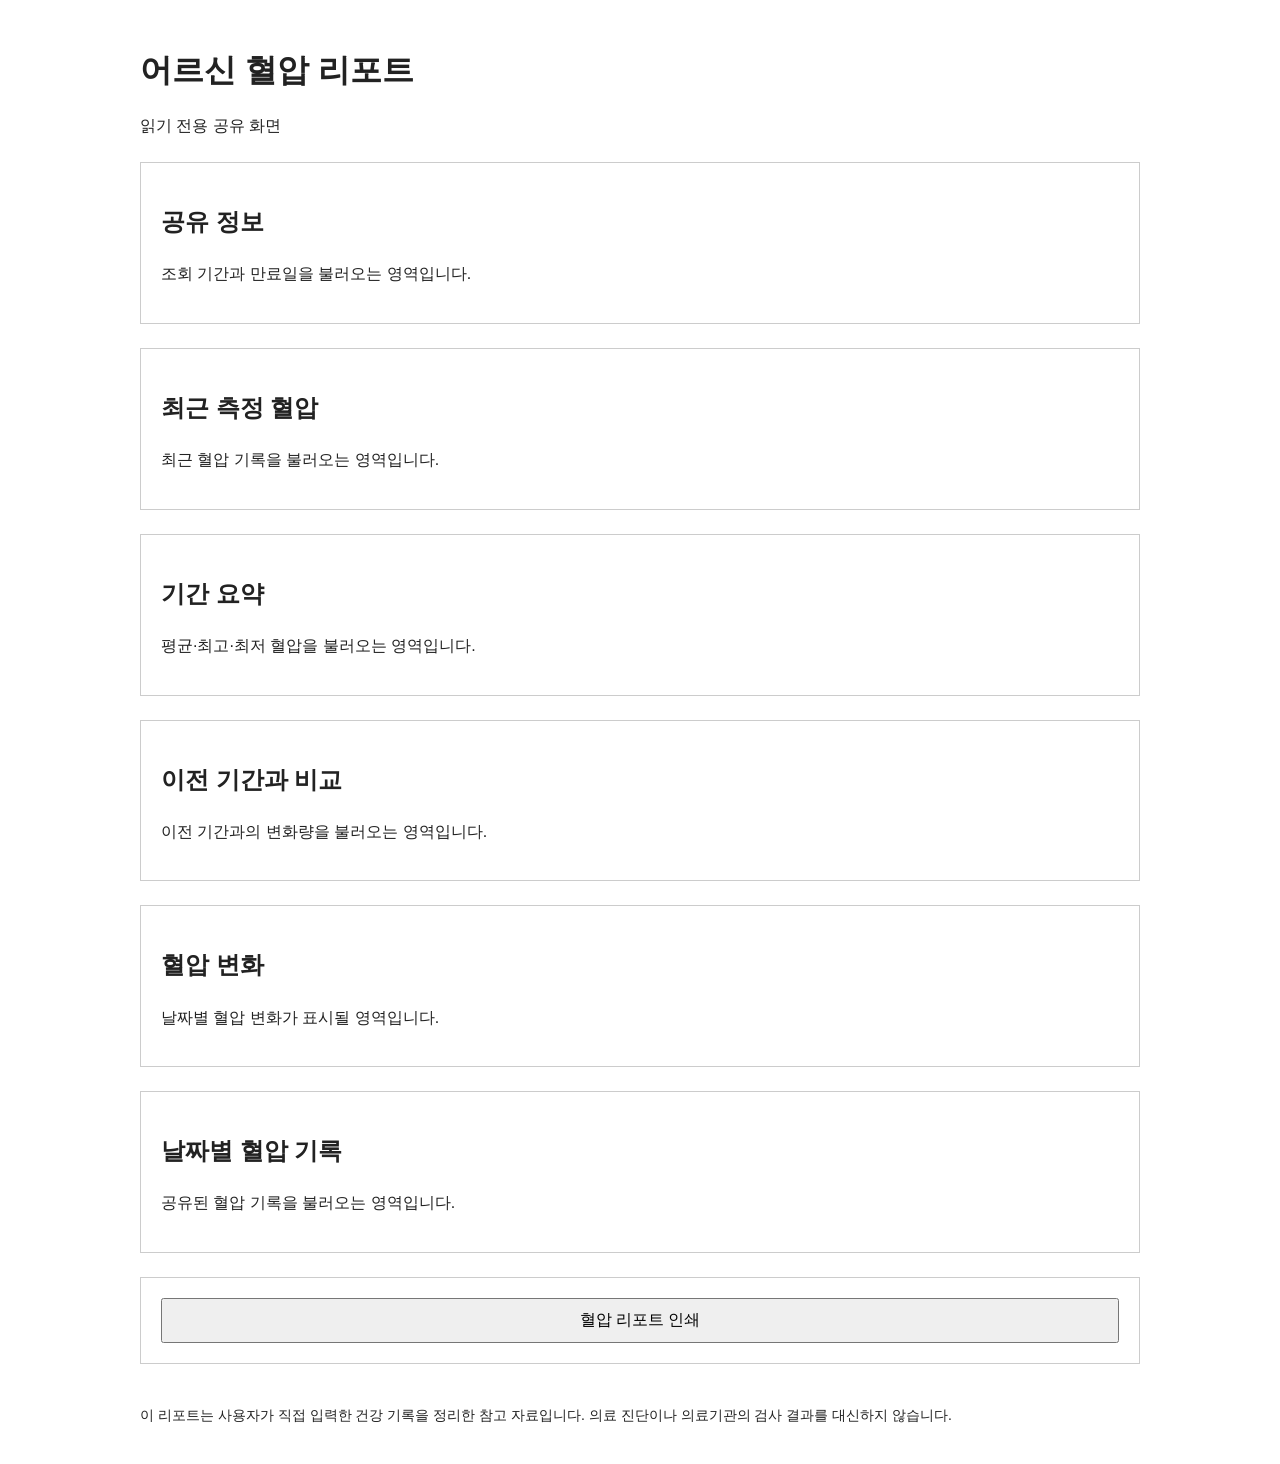
==== frontend/share.html @ 53cc0a09 "chore: initialize project structure" ====
<!DOCTYPE html>
<html lang="ko">
<head>
  <meta charset="UTF-8">

  <meta name="viewport" content="width=device-width, initial-scale=1.0">

  <title>공유 혈압 리포트</title>

  <link rel="stylesheet" href="./css/common.css">
  <link rel="stylesheet" href="./css/share.css">
</head>

<body>
  <header>
    <!-- 이름과 호칭을 API에서 받아 표시 -->
    <h1 data-view="shared-profile-name">
      어르신 혈압 리포트
    </h1>

    <p data-view="shared-report-type">
      읽기 전용 공유 화면
    </p>
  </header>

  <main>
    <!-- 공유 범위 정보 -->
    <section aria-labelledby="share-info-title">
      <h2 id="share-info-title">공유 정보</h2>

      <div data-view="share-info">
        <p>조회 기간과 만료일을 불러오는 영역입니다.</p>
      </div>
    </section>

    <!-- 최근 측정 결과 -->
    <section aria-labelledby="shared-latest-title">
      <h2 id="shared-latest-title">최근 측정 혈압</h2>

      <div data-view="shared-latest-record">
        <p>최근 혈압 기록을 불러오는 영역입니다.</p>
      </div>
    </section>

    <!-- 기간 요약 -->
    <section aria-labelledby="shared-summary-title">
      <h2 id="shared-summary-title">기간 요약</h2>

      <div data-view="shared-summary">
        <p>평균·최고·최저 혈압을 불러오는 영역입니다.</p>
      </div>
    </section>

    <!-- 이전 기간 비교 -->
    <section aria-labelledby="shared-comparison-title">
      <h2 id="shared-comparison-title">이전 기간과 비교</h2>

      <div data-view="shared-comparison">
        <p>이전 기간과의 변화량을 불러오는 영역입니다.</p>
      </div>
    </section>

    <!-- 혈압 변화 -->
    <section aria-labelledby="shared-trend-title">
      <h2 id="shared-trend-title">혈압 변화</h2>

      <div data-view="shared-trend">
        <p>날짜별 혈압 변화가 표시될 영역입니다.</p>
      </div>
    </section>

    <!-- 날짜별 기록 -->
    <section aria-labelledby="shared-record-list-title">
      <h2 id="shared-record-list-title">날짜별 혈압 기록</h2>

      <div data-view="shared-record-list">
        <p>공유된 혈압 기록을 불러오는 영역입니다.</p>
      </div>
    </section>

    <!-- 공유 오류·만료 안내 -->
    <section
      data-view="share-error"
      hidden
      aria-labelledby="share-error-title"
    >
      <h2 id="share-error-title">공유 링크 안내</h2>

      <p data-view="share-error-message"></p>
    </section>

    <!-- 인쇄 -->
    <section>
      <button
        type="button"
        data-action="print-report"
      >
        혈압 리포트 인쇄
      </button>
    </section>
  </main>

  <footer>
    <p>
      이 리포트는 사용자가 직접 입력한 건강 기록을 정리한 참고 자료입니다.
      의료 진단이나 의료기관의 검사 결과를 대신하지 않습니다.
    </p>
  </footer>

  <!-- 공유 화면 JavaScript -->
  <script
    type="module"
    src="./js/share.js"
  ></script>
</body>
</html>
---- frontend/css/common.css ----
/* 두 화면에서 공통으로 사용하는 임시 스타일 */

* {
  box-sizing: border-box;
}

body {
  margin: 0;
  padding: 24px;
  font-family: Arial, "Noto Sans KR", sans-serif;
  line-height: 1.6;
  color: #222;
}

header,
main,
footer {
  width: 100%;
  max-width: 1000px;
  margin: 0 auto;
}

section {
  margin: 24px 0;
  padding: 20px;
  border: 1px solid #cccccc;
}

label {
  display: block;
  margin-bottom: 6px;
  font-weight: bold;
}

input,
select,
textarea,
button {
  width: 100%;
  min-height: 44px;
  padding: 10px;
  font-size: 16px;
}

button {
  cursor: pointer;
}

footer {
  margin-top: 40px;
  font-size: 14px;
}

[hidden] {
  display: none;
}
---- frontend/css/share.css ----
/* 공유 화면 전용 임시 스타일 */

[data-view="shared-profile-name"] {
  margin-bottom: 8px;
}

[data-view="shared-summary"],
[data-view="shared-comparison"],
[data-view="shared-record-list"] {
  margin-top: 16px;
}

[data-view="share-error"] {
  border-color: #cc0000;
}

@media print {
  button {
    display: none;
  }

  body {
    padding: 0;
  }

  section {
    border: none;
    break-inside: avoid;
  }
}
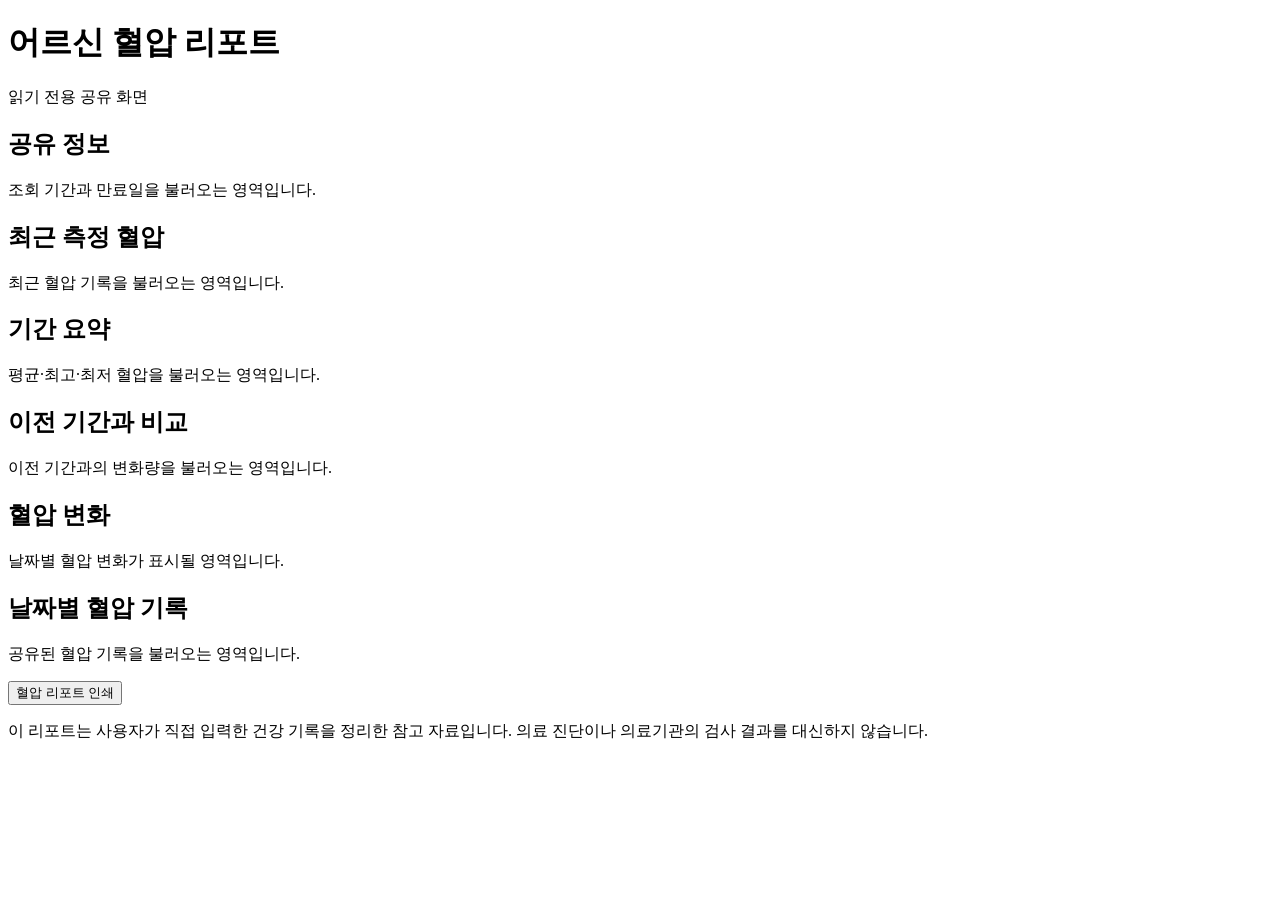
==== commit cc5b9967: "feat: add blood pressure record creation API" ====
--- a/frontend/share.html
+++ b/frontend/share.html
@@ -7,8 +7,8 @@
 
   <title>공유 혈압 리포트</title>
 
-  <link rel="stylesheet" href="./css/common.css">
-  <link rel="stylesheet" href="./css/share.css">
+  <link rel="stylesheet" href="/css/common.css">
+  <link rel="stylesheet" href="/css/share.css">
 </head>
 
 <body>
@@ -110,7 +110,7 @@
   <!-- 공유 화면 JavaScript -->
   <script
     type="module"
-    src="./js/share.js"
+    src="/js/share.js"
   ></script>
 </body>
 </html>
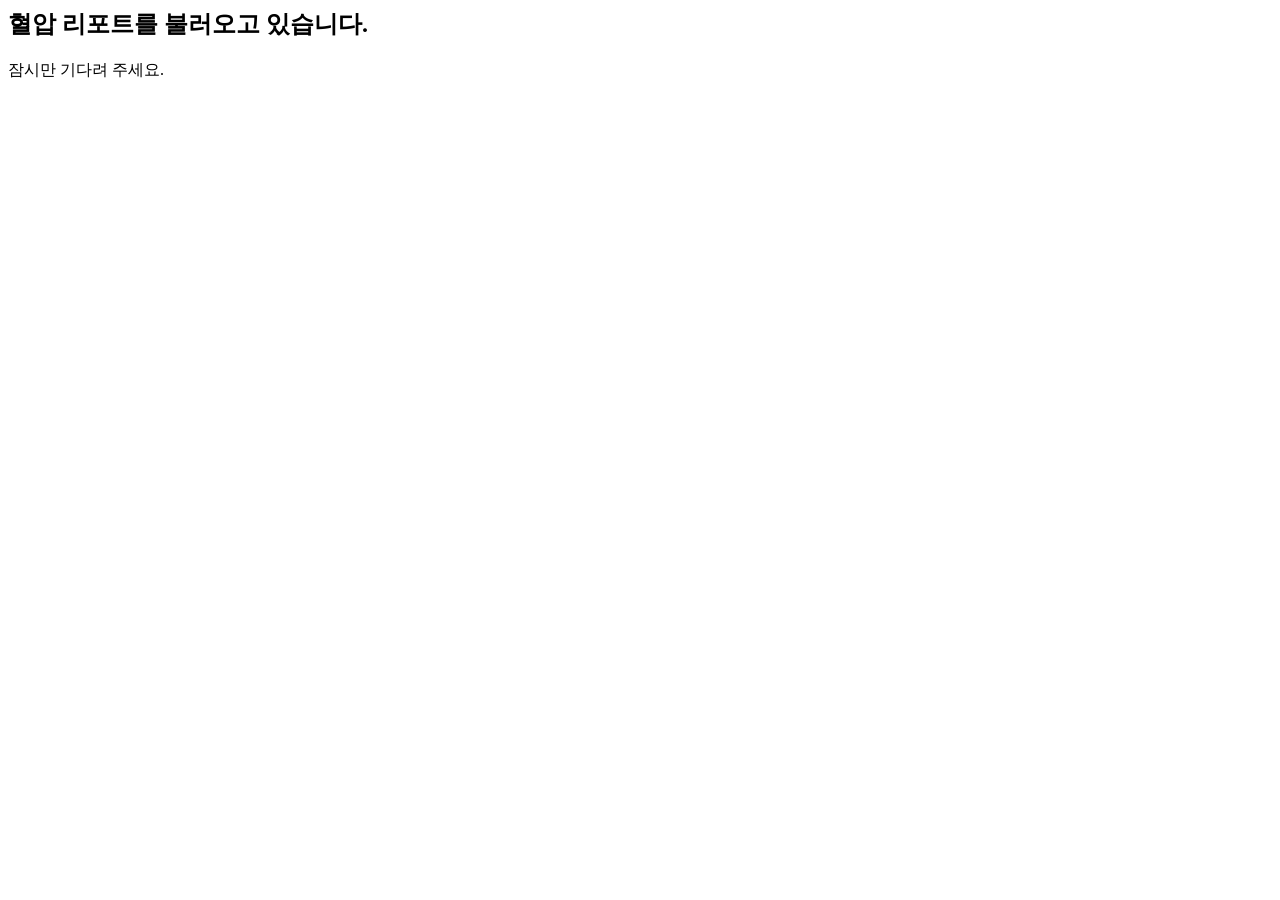
==== commit 8179b35b: "feat: connect shared report page to API" ====
--- a/frontend/share.html
+++ b/frontend/share.html
@@ -1,116 +1,232 @@
-<!DOCTYPE html>
+<link
+    rel="stylesheet"
+    href="/static/css/share.css"
+>
+
+<!doctype html>
 <html lang="ko">
 <head>
-  <meta charset="UTF-8">
-
-  <meta name="viewport" content="width=device-width, initial-scale=1.0">
-
-  <title>공유 혈압 리포트</title>
-
-  <link rel="stylesheet" href="/css/common.css">
-  <link rel="stylesheet" href="/css/share.css">
+    <meta charset="utf-8">
+
+    <meta
+        name="viewport"
+        content="width=device-width, initial-scale=1"
+    >
+
+    <meta
+        name="robots"
+        content="noindex, nofollow, noarchive"
+    >
+
+    <title>혈압 공유 리포트</title>
+
+    <link
+        rel="stylesheet"
+        href="/static/css/share.css"
+    >
 </head>
 
 <body>
-  <header>
-    <!-- 이름과 호칭을 API에서 받아 표시 -->
-    <h1 data-view="shared-profile-name">
-      어르신 혈압 리포트
-    </h1>
-
-    <p data-view="shared-report-type">
-      읽기 전용 공유 화면
-    </p>
-  </header>
-
-  <main>
-    <!-- 공유 범위 정보 -->
-    <section aria-labelledby="share-info-title">
-      <h2 id="share-info-title">공유 정보</h2>
-
-      <div data-view="share-info">
-        <p>조회 기간과 만료일을 불러오는 영역입니다.</p>
-      </div>
-    </section>
-
-    <!-- 최근 측정 결과 -->
-    <section aria-labelledby="shared-latest-title">
-      <h2 id="shared-latest-title">최근 측정 혈압</h2>
-
-      <div data-view="shared-latest-record">
-        <p>최근 혈압 기록을 불러오는 영역입니다.</p>
-      </div>
-    </section>
-
-    <!-- 기간 요약 -->
-    <section aria-labelledby="shared-summary-title">
-      <h2 id="shared-summary-title">기간 요약</h2>
-
-      <div data-view="shared-summary">
-        <p>평균·최고·최저 혈압을 불러오는 영역입니다.</p>
-      </div>
-    </section>
-
-    <!-- 이전 기간 비교 -->
-    <section aria-labelledby="shared-comparison-title">
-      <h2 id="shared-comparison-title">이전 기간과 비교</h2>
-
-      <div data-view="shared-comparison">
-        <p>이전 기간과의 변화량을 불러오는 영역입니다.</p>
-      </div>
-    </section>
-
-    <!-- 혈압 변화 -->
-    <section aria-labelledby="shared-trend-title">
-      <h2 id="shared-trend-title">혈압 변화</h2>
-
-      <div data-view="shared-trend">
-        <p>날짜별 혈압 변화가 표시될 영역입니다.</p>
-      </div>
-    </section>
-
-    <!-- 날짜별 기록 -->
-    <section aria-labelledby="shared-record-list-title">
-      <h2 id="shared-record-list-title">날짜별 혈압 기록</h2>
-
-      <div data-view="shared-record-list">
-        <p>공유된 혈압 기록을 불러오는 영역입니다.</p>
-      </div>
-    </section>
-
-    <!-- 공유 오류·만료 안내 -->
-    <section
-      data-view="share-error"
-      hidden
-      aria-labelledby="share-error-title"
-    >
-      <h2 id="share-error-title">공유 링크 안내</h2>
-
-      <p data-view="share-error-message"></p>
-    </section>
-
-    <!-- 인쇄 -->
-    <section>
-      <button
-        type="button"
-        data-action="print-report"
-      >
-        혈압 리포트 인쇄
-      </button>
-    </section>
-  </main>
-
-  <footer>
-    <p>
-      이 리포트는 사용자가 직접 입력한 건강 기록을 정리한 참고 자료입니다.
-      의료 진단이나 의료기관의 검사 결과를 대신하지 않습니다.
-    </p>
-  </footer>
-
-  <!-- 공유 화면 JavaScript -->
-  <script
-    type="module"
-    src="/js/share.js"
-  ></script>
+    <main class="share-page">
+
+        <!-- API 응답을 기다리는 동안 표시 -->
+        <section
+            class="share-state"
+            data-view="loading"
+        >
+            <h1>혈압 리포트를 불러오고 있습니다.</h1>
+            <p>잠시만 기다려 주세요.</p>
+        </section>
+
+
+        <!-- API 요청이 실패했을 때 표시 -->
+        <section
+            class="share-state"
+            data-view="error"
+            hidden
+        >
+            <h1 data-field="error-title">
+                리포트를 불러오지 못했습니다.
+            </h1>
+
+            <p data-field="error-message">
+                공유 링크를 다시 확인해 주세요.
+            </p>
+        </section>
+
+
+        <!-- API 요청이 성공했을 때 표시 -->
+        <section
+            data-view="report"
+            hidden
+        >
+            <header class="report-header">
+                <p class="report-label">
+                    읽기 전용 혈압 리포트
+                </p>
+
+                <h1 data-field="display-name">
+                    어르신 혈압 리포트
+                </h1>
+
+                <p data-field="birth-year">
+                    출생 연도 비공개
+                </p>
+
+                <dl class="report-settings">
+                    <div>
+                        <dt>공유 대상</dt>
+                        <dd data-field="target-type">-</dd>
+                    </div>
+
+                    <div>
+                        <dt>조회 기간</dt>
+                        <dd data-field="period">-</dd>
+                    </div>
+
+                    <div>
+                        <dt>링크 만료</dt>
+                        <dd data-field="expires-at">-</dd>
+                    </div>
+                </dl>
+            </header>
+
+
+            <section class="summary-section">
+                <h2>기간 요약</h2>
+
+                <div class="summary-grid">
+                    <article class="summary-card">
+                        <h3>전체 측정</h3>
+                        <strong data-field="measurement-count">
+                            0회
+                        </strong>
+                    </article>
+
+                    <article class="summary-card">
+                        <h3>평균 수축기</h3>
+                        <strong data-field="average-systolic">
+                            -
+                        </strong>
+                    </article>
+
+                    <article class="summary-card">
+                        <h3>평균 이완기</h3>
+                        <strong data-field="average-diastolic">
+                            -
+                        </strong>
+                    </article>
+
+                    <article class="summary-card">
+                        <h3>평균 맥박</h3>
+                        <strong data-field="average-pulse">
+                            -
+                        </strong>
+                    </article>
+                </div>
+            </section>
+
+
+            <section class="category-section">
+                <h2>혈압 상태</h2>
+
+                <div class="category-grid">
+                    <article class="category-card">
+                        <span>정상</span>
+                        <strong data-field="normal-count">0회</strong>
+                    </article>
+
+                    <article class="category-card">
+                        <span>주의</span>
+                        <strong data-field="caution-count">0회</strong>
+                    </article>
+
+                    <article class="category-card">
+                        <span>높음</span>
+                        <strong data-field="high-count">0회</strong>
+                    </article>
+                </div>
+            </section>
+
+
+            <section class="range-section">
+                <h2>최고·최저 기록</h2>
+
+                <div class="range-grid">
+                    <article class="range-card">
+                        <h3>가장 높은 기록</h3>
+                        <p data-field="highest-record">
+                            기록 없음
+                        </p>
+                    </article>
+
+                    <article class="range-card">
+                        <h3>가장 낮은 기록</h3>
+                        <p data-field="lowest-record">
+                            기록 없음
+                        </p>
+                    </article>
+                </div>
+            </section>
+
+
+            <section class="records-section">
+                <div class="section-heading">
+                    <h2>혈압 기록</h2>
+
+                    <p data-field="record-count-text">
+                        총 0건
+                    </p>
+                </div>
+
+                <div
+                    class="empty-records"
+                    data-view="empty-records"
+                    hidden
+                >
+                    공유 기간에 등록된 혈압 기록이 없습니다.
+                </div>
+
+                <div
+                    class="table-wrapper"
+                    data-view="records-table"
+                    hidden
+                >
+                    <table>
+                        <thead>
+                            <tr>
+                                <th>측정 일시</th>
+                                <th>시간대</th>
+                                <th>수축기</th>
+                                <th>이완기</th>
+                                <th>맥박</th>
+                                <th>상태</th>
+
+                                <th data-column="memo">
+                                    메모
+                                </th>
+                            </tr>
+                        </thead>
+
+                        <tbody data-field="records-body">
+                        </tbody>
+                    </table>
+                </div>
+            </section>
+
+
+            <footer class="report-footer">
+                <p data-field="notice">
+                    혈압 상태는 참고 표시이며 의료 진단 결과가
+                    아닙니다.
+                </p>
+            </footer>
+        </section>
+    </main>
+
+    <script
+        src="/static/js/share.js"
+        defer
+    ></script>
 </body>
 </html>
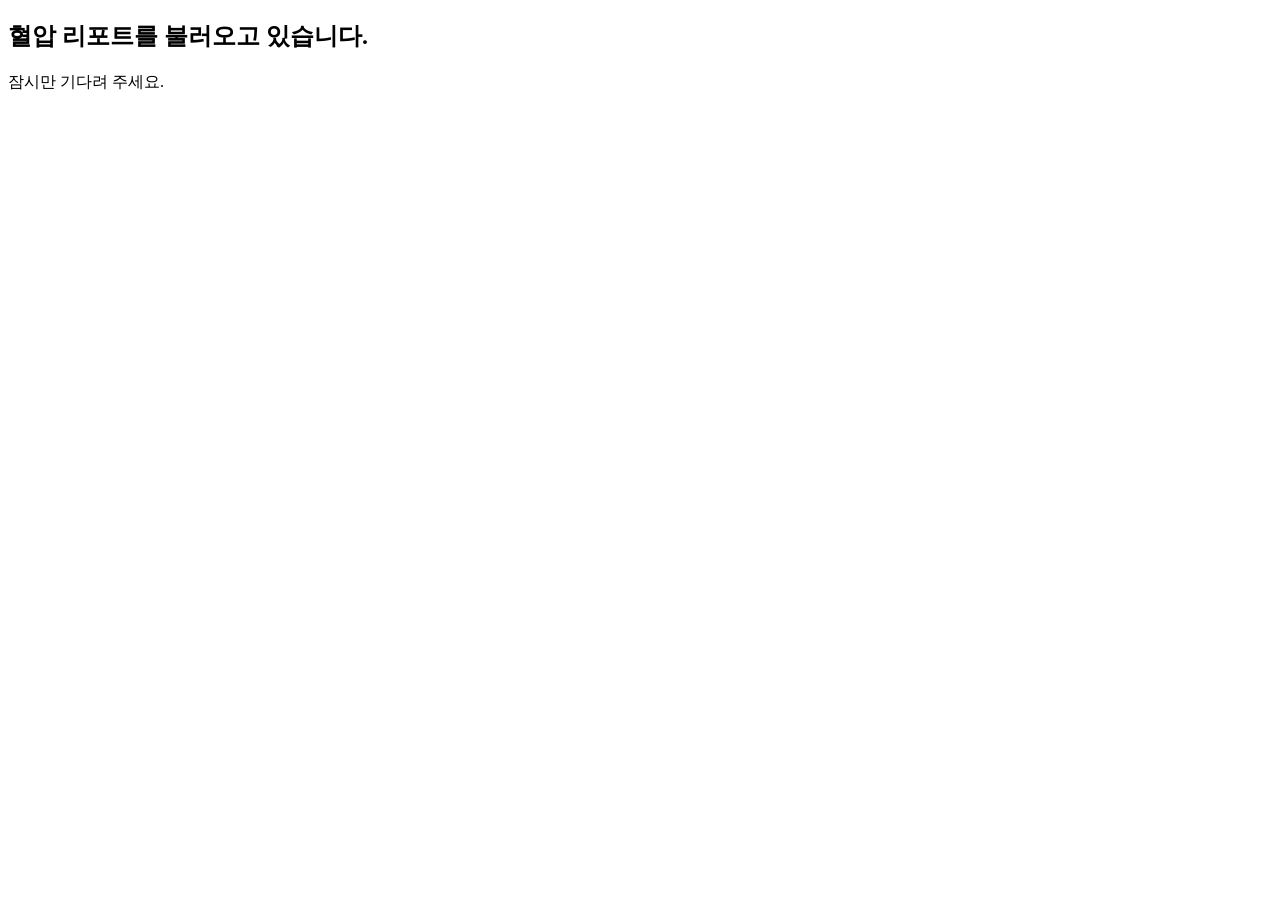
==== commit 1c2e164a: "feat: finalize blood pressure health log service" ====
--- a/frontend/share.html
+++ b/frontend/share.html
@@ -1,232 +1,182 @@
-<link
-    rel="stylesheet"
-    href="/static/css/share.css"
->
-
 <!doctype html>
 <html lang="ko">
 <head>
-    <meta charset="utf-8">
+  <meta charset="utf-8" />
+  <meta name="viewport" content="width=device-width, initial-scale=1" />
+  <meta name="robots" content="noindex, nofollow, noarchive" />
+  <title>혈압 공유 리포트</title>
+  <link rel="stylesheet" href="/static/css/share.css" />
+</head>
+<body>
+  <main class="share-shell">
+    <section class="state-card" data-view="loading">
+      <div class="spinner" aria-hidden="true"></div>
+      <h1>혈압 리포트를 불러오고 있습니다.</h1>
+      <p>잠시만 기다려 주세요.</p>
+    </section>
 
-    <meta
-        name="viewport"
-        content="width=device-width, initial-scale=1"
-    >
+    <section class="state-card" data-view="error" hidden>
+      <div class="state-icon error-icon" aria-hidden="true">
+        <svg viewBox="0 0 24 24"><path d="M12 9v4m0 4h.01M10.3 3.6 2.7 17a2 2 0 0 0 1.74 3h15.12A2 2 0 0 0 21.3 17L13.7 3.6a2 2 0 0 0-3.4 0Z"/></svg>
+      </div>
+      <h1 data-field="error-title">리포트를 불러오지 못했습니다.</h1>
+      <p data-field="error-message">공유 링크를 다시 확인해 주세요.</p>
+    </section>
 
-    <meta
-        name="robots"
-        content="noindex, nofollow, noarchive"
-    >
+    <section class="report" data-view="report" hidden>
+      <header class="report-hero">
+        <div class="brand-row">
+          <div class="brand-mark" aria-hidden="true">
+            <svg viewBox="0 0 24 24"><path d="M3 12h3l2-5 4 10 2-5h7M12 21C7 18 3 15 3 10a5 5 0 0 1 9-3 5 5 0 0 1 9 3c0 5-4 8-9 11Z"/></svg>
+          </div>
+          <span>어르신 혈압 헬스 로그</span>
+          <span class="readonly-badge">
+            <svg viewBox="0 0 24 24"><path d="M7 10V7a5 5 0 0 1 10 0v3m-11 0h12v10H6z"/></svg>
+            읽기 전용 공유 리포트
+          </span>
+        </div>
 
-    <title>혈압 공유 리포트</title>
+        <div class="hero-grid">
+          <div>
+            <p class="eyebrow">공유 혈압 리포트</p>
+            <h1 data-field="display-name">어르신 혈압 리포트</h1>
+            <p class="readonly-note">이 화면은 조회만 가능하며 기록을 수정하거나 삭제할 수 없습니다.</p>
 
-    <link
-        rel="stylesheet"
-        href="/static/css/share.css"
-    >
-</head>
+            <div class="profile-meta">
+              <span data-field="birth-year">출생 연도 비공개</span>
+              <span data-field="target-type">공유 대상 -</span>
+            </div>
+          </div>
 
-<body>
-    <main class="share-page">
+          <dl class="share-meta">
+            <div>
+              <dt>조회 기간</dt>
+              <dd data-field="period">-</dd>
+            </div>
+            <div>
+              <dt>링크 만료</dt>
+              <dd data-field="expires-at">-</dd>
+            </div>
+          </dl>
+        </div>
+      </header>
 
-        <!-- API 응답을 기다리는 동안 표시 -->
-        <section
-            class="share-state"
-            data-view="loading"
-        >
-            <h1>혈압 리포트를 불러오고 있습니다.</h1>
-            <p>잠시만 기다려 주세요.</p>
-        </section>
+      <section class="report-section">
+        <div class="section-heading">
+          <div>
+            <span class="section-number">1</span>
+            <h2>기간 요약</h2>
+          </div>
+        </div>
 
+        <div class="summary-grid">
+          <article class="summary-card">
+            <div class="card-icon blue-icon"><svg viewBox="0 0 24 24"><path d="M7 3v3m10-3v3M4 9h16M5 5h14v16H5z"/></svg></div>
+            <span>전체 측정</span>
+            <strong data-field="measurement-count">0회</strong>
+          </article>
+          <article class="summary-card">
+            <div class="card-icon blue-icon"><svg viewBox="0 0 24 24"><path d="M20.8 4.6a5.5 5.5 0 0 0-7.8 0L12 5.7l-1.1-1.1a5.5 5.5 0 0 0-7.8 7.8L12 21l8.8-8.6a5.5 5.5 0 0 0 0-7.8Z"/></svg></div>
+            <span>평균 수축기</span>
+            <strong><b data-field="average-systolic">-</b> <small>mmHg</small></strong>
+          </article>
+          <article class="summary-card">
+            <div class="card-icon green-icon"><svg viewBox="0 0 24 24"><path d="M20.8 4.6a5.5 5.5 0 0 0-7.8 0L12 5.7l-1.1-1.1a5.5 5.5 0 0 0-7.8 7.8L12 21l8.8-8.6a5.5 5.5 0 0 0 0-7.8Z"/></svg></div>
+            <span>평균 이완기</span>
+            <strong><b data-field="average-diastolic">-</b> <small>mmHg</small></strong>
+          </article>
+          <article class="summary-card">
+            <div class="card-icon purple-icon"><svg viewBox="0 0 24 24"><path d="M3 12h4l2-6 4 12 2-6h6"/></svg></div>
+            <span>평균 맥박</span>
+            <strong><b data-field="average-pulse">-</b> <small>회/분</small></strong>
+          </article>
+        </div>
+      </section>
 
-        <!-- API 요청이 실패했을 때 표시 -->
-        <section
-            class="share-state"
-            data-view="error"
-            hidden
-        >
-            <h1 data-field="error-title">
-                리포트를 불러오지 못했습니다.
-            </h1>
+      <section class="report-section">
+        <div class="section-heading">
+          <div><span class="section-number">2</span><h2>혈압 상태</h2></div>
+        </div>
+        <div class="status-grid">
+          <article class="status-card normal-card">
+            <span class="status-icon"><svg viewBox="0 0 24 24"><path d="m5 12 4 4L19 6"/></svg></span>
+            <div><span>정상</span><strong data-field="normal-count">0회</strong></div>
+          </article>
+          <article class="status-card caution-card">
+            <span class="status-icon"><svg viewBox="0 0 24 24"><path d="M12 8v5m0 4h.01M12 3a9 9 0 1 0 0 18 9 9 0 0 0 0-18Z"/></svg></span>
+            <div><span>주의</span><strong data-field="caution-count">0회</strong></div>
+          </article>
+          <article class="status-card high-card">
+            <span class="status-icon"><svg viewBox="0 0 24 24"><path d="m6 15 6-6 6 6"/></svg></span>
+            <div><span>높음</span><strong data-field="high-count">0회</strong></div>
+          </article>
+        </div>
+      </section>
 
-            <p data-field="error-message">
-                공유 링크를 다시 확인해 주세요.
-            </p>
-        </section>
+      <section class="two-column">
+        <article class="report-section compact-section">
+          <div class="section-heading"><div><span class="section-number">3</span><h2>최고·최저 기록</h2></div></div>
+          <div class="extreme-list">
+            <div class="extreme-card highest-card">
+              <span>가장 높은 기록</span>
+              <strong data-field="highest-value">기록 없음</strong>
+              <small data-field="highest-meta">-</small>
+            </div>
+            <div class="extreme-card lowest-card">
+              <span>가장 낮은 기록</span>
+              <strong data-field="lowest-value">기록 없음</strong>
+              <small data-field="lowest-meta">-</small>
+            </div>
+          </div>
+        </article>
 
+        <article class="report-section compact-section">
+          <div class="section-heading"><div><span class="section-number">4</span><h2>혈압 변화</h2></div></div>
+          <div class="chart-wrap">
+            <div class="chart-legend"><span class="sys-dot">수축기</span><span class="dia-dot">이완기</span></div>
+            <svg id="bp-chart" viewBox="0 0 720 310" role="img" aria-label="혈압 변화 그래프">
+              <g class="chart-grid"></g>
+              <g class="chart-axis-labels"></g>
+              <polyline class="chart-line systolic-line" points="" />
+              <polyline class="chart-line diastolic-line" points="" />
+              <g class="systolic-points"></g>
+              <g class="diastolic-points"></g>
+              <g class="chart-dates"></g>
+            </svg>
+          </div>
+        </article>
+      </section>
 
-        <!-- API 요청이 성공했을 때 표시 -->
-        <section
-            data-view="report"
-            hidden
-        >
-            <header class="report-header">
-                <p class="report-label">
-                    읽기 전용 혈압 리포트
-                </p>
+      <section class="report-section">
+        <div class="section-heading records-heading">
+          <div><span class="section-number">5</span><h2>혈압 기록</h2></div>
+          <span data-field="record-count-text">총 0건</span>
+        </div>
 
-                <h1 data-field="display-name">
-                    어르신 혈압 리포트
-                </h1>
+        <div class="empty-state" data-view="empty-records" hidden>공유 기간에 등록된 혈압 기록이 없습니다.</div>
 
-                <p data-field="birth-year">
-                    출생 연도 비공개
-                </p>
+        <div class="table-scroll" data-view="records-table" hidden>
+          <table>
+            <thead>
+              <tr>
+                <th>측정 일시</th><th>시간대</th><th>수축기</th><th>이완기</th><th>맥박</th><th>상태</th><th data-column="memo">메모</th>
+              </tr>
+            </thead>
+            <tbody data-field="records-body"></tbody>
+          </table>
+        </div>
+      </section>
 
-                <dl class="report-settings">
-                    <div>
-                        <dt>공유 대상</dt>
-                        <dd data-field="target-type">-</dd>
-                    </div>
+      <footer class="notice-card">
+        <svg viewBox="0 0 24 24"><path d="M12 8h.01M11 12h1v4h1M12 3a9 9 0 1 0 0 18 9 9 0 0 0 0-18Z"/></svg>
+        <div>
+          <p data-field="notice">혈압 상태는 기록 확인을 위한 참고 표시이며 의료 진단 결과가 아닙니다.</p>
+          <p>공유 링크의 유효기간이 지나거나 공유가 종료되면 더 이상 열 수 없습니다.</p>
+        </div>
+      </footer>
+    </section>
+  </main>
 
-                    <div>
-                        <dt>조회 기간</dt>
-                        <dd data-field="period">-</dd>
-                    </div>
-
-                    <div>
-                        <dt>링크 만료</dt>
-                        <dd data-field="expires-at">-</dd>
-                    </div>
-                </dl>
-            </header>
-
-
-            <section class="summary-section">
-                <h2>기간 요약</h2>
-
-                <div class="summary-grid">
-                    <article class="summary-card">
-                        <h3>전체 측정</h3>
-                        <strong data-field="measurement-count">
-                            0회
-                        </strong>
-                    </article>
-
-                    <article class="summary-card">
-                        <h3>평균 수축기</h3>
-                        <strong data-field="average-systolic">
-                            -
-                        </strong>
-                    </article>
-
-                    <article class="summary-card">
-                        <h3>평균 이완기</h3>
-                        <strong data-field="average-diastolic">
-                            -
-                        </strong>
-                    </article>
-
-                    <article class="summary-card">
-                        <h3>평균 맥박</h3>
-                        <strong data-field="average-pulse">
-                            -
-                        </strong>
-                    </article>
-                </div>
-            </section>
-
-
-            <section class="category-section">
-                <h2>혈압 상태</h2>
-
-                <div class="category-grid">
-                    <article class="category-card">
-                        <span>정상</span>
-                        <strong data-field="normal-count">0회</strong>
-                    </article>
-
-                    <article class="category-card">
-                        <span>주의</span>
-                        <strong data-field="caution-count">0회</strong>
-                    </article>
-
-                    <article class="category-card">
-                        <span>높음</span>
-                        <strong data-field="high-count">0회</strong>
-                    </article>
-                </div>
-            </section>
-
-
-            <section class="range-section">
-                <h2>최고·최저 기록</h2>
-
-                <div class="range-grid">
-                    <article class="range-card">
-                        <h3>가장 높은 기록</h3>
-                        <p data-field="highest-record">
-                            기록 없음
-                        </p>
-                    </article>
-
-                    <article class="range-card">
-                        <h3>가장 낮은 기록</h3>
-                        <p data-field="lowest-record">
-                            기록 없음
-                        </p>
-                    </article>
-                </div>
-            </section>
-
-
-            <section class="records-section">
-                <div class="section-heading">
-                    <h2>혈압 기록</h2>
-
-                    <p data-field="record-count-text">
-                        총 0건
-                    </p>
-                </div>
-
-                <div
-                    class="empty-records"
-                    data-view="empty-records"
-                    hidden
-                >
-                    공유 기간에 등록된 혈압 기록이 없습니다.
-                </div>
-
-                <div
-                    class="table-wrapper"
-                    data-view="records-table"
-                    hidden
-                >
-                    <table>
-                        <thead>
-                            <tr>
-                                <th>측정 일시</th>
-                                <th>시간대</th>
-                                <th>수축기</th>
-                                <th>이완기</th>
-                                <th>맥박</th>
-                                <th>상태</th>
-
-                                <th data-column="memo">
-                                    메모
-                                </th>
-                            </tr>
-                        </thead>
-
-                        <tbody data-field="records-body">
-                        </tbody>
-                    </table>
-                </div>
-            </section>
-
-
-            <footer class="report-footer">
-                <p data-field="notice">
-                    혈압 상태는 참고 표시이며 의료 진단 결과가
-                    아닙니다.
-                </p>
-            </footer>
-        </section>
-    </main>
-
-    <script
-        src="/static/js/share.js"
-        defer
-    ></script>
+  <script src="/static/js/share.js" defer></script>
 </body>
-</html>+</html>
